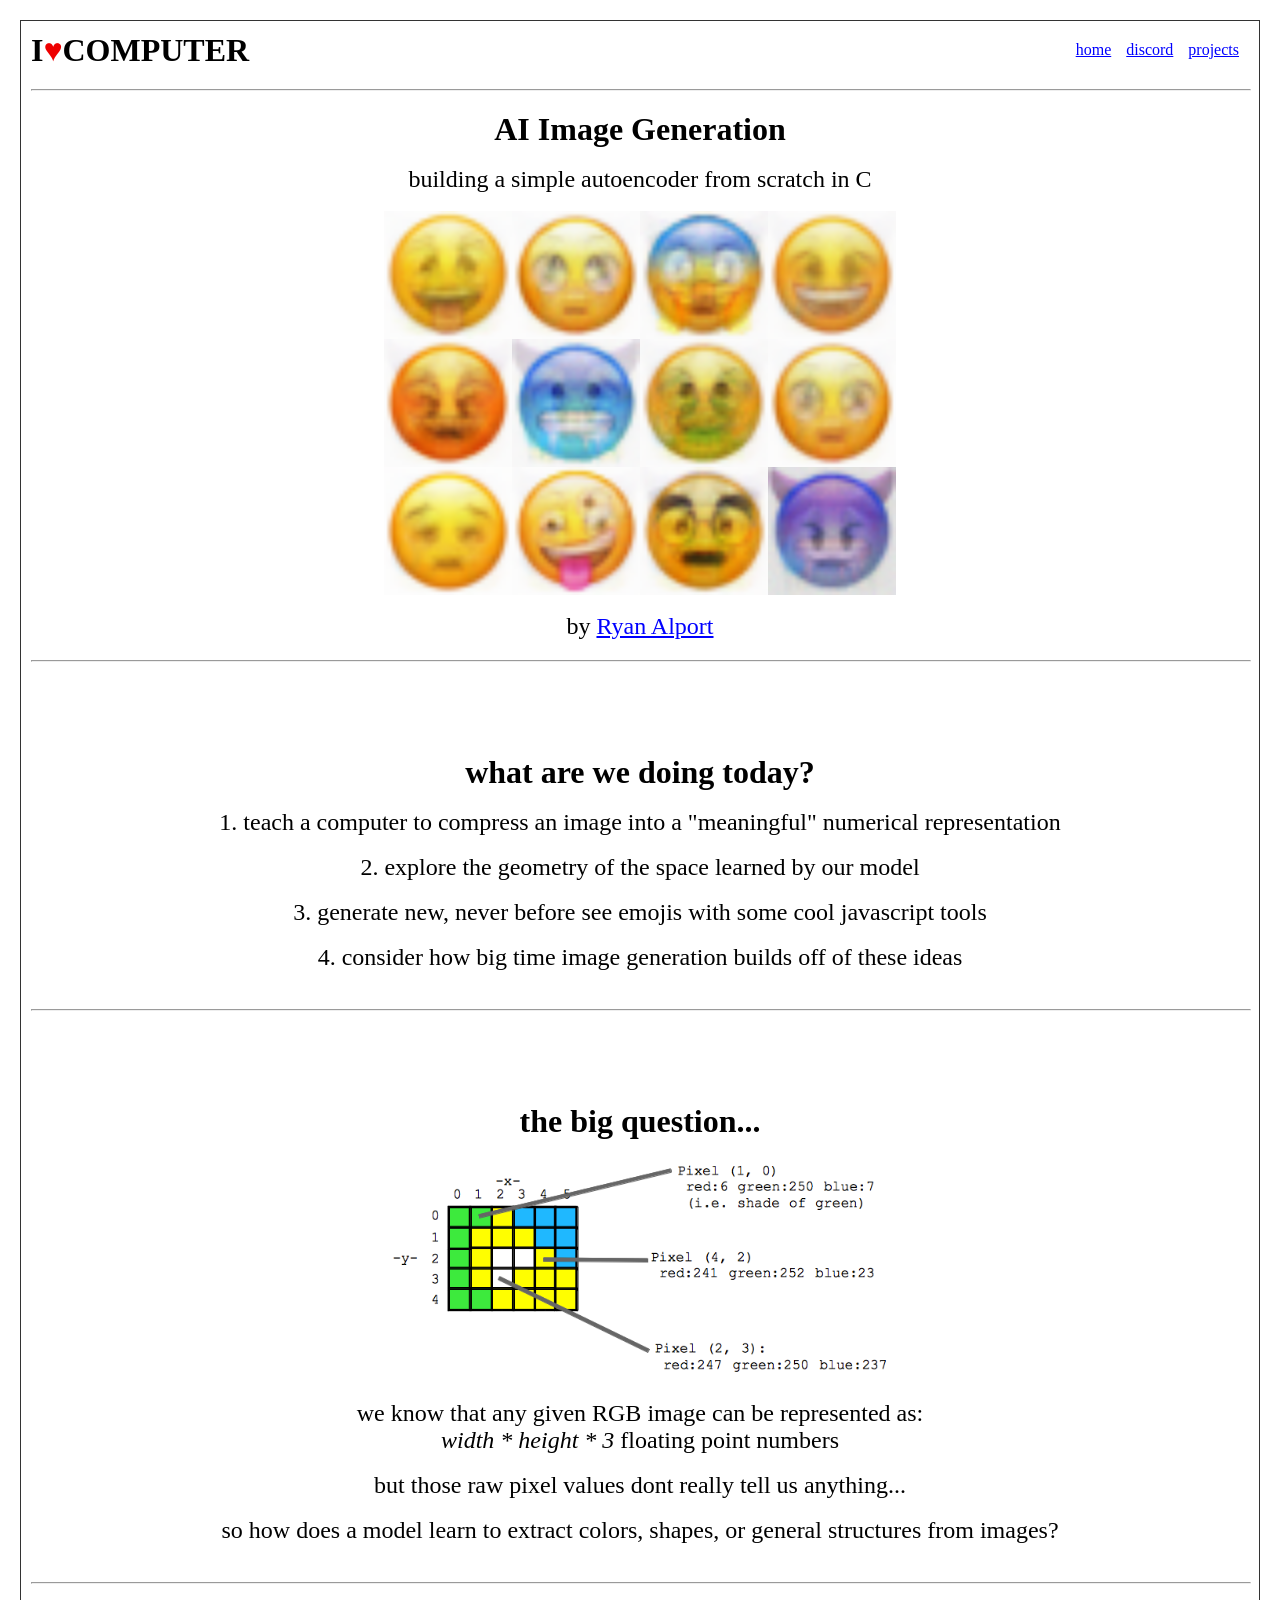
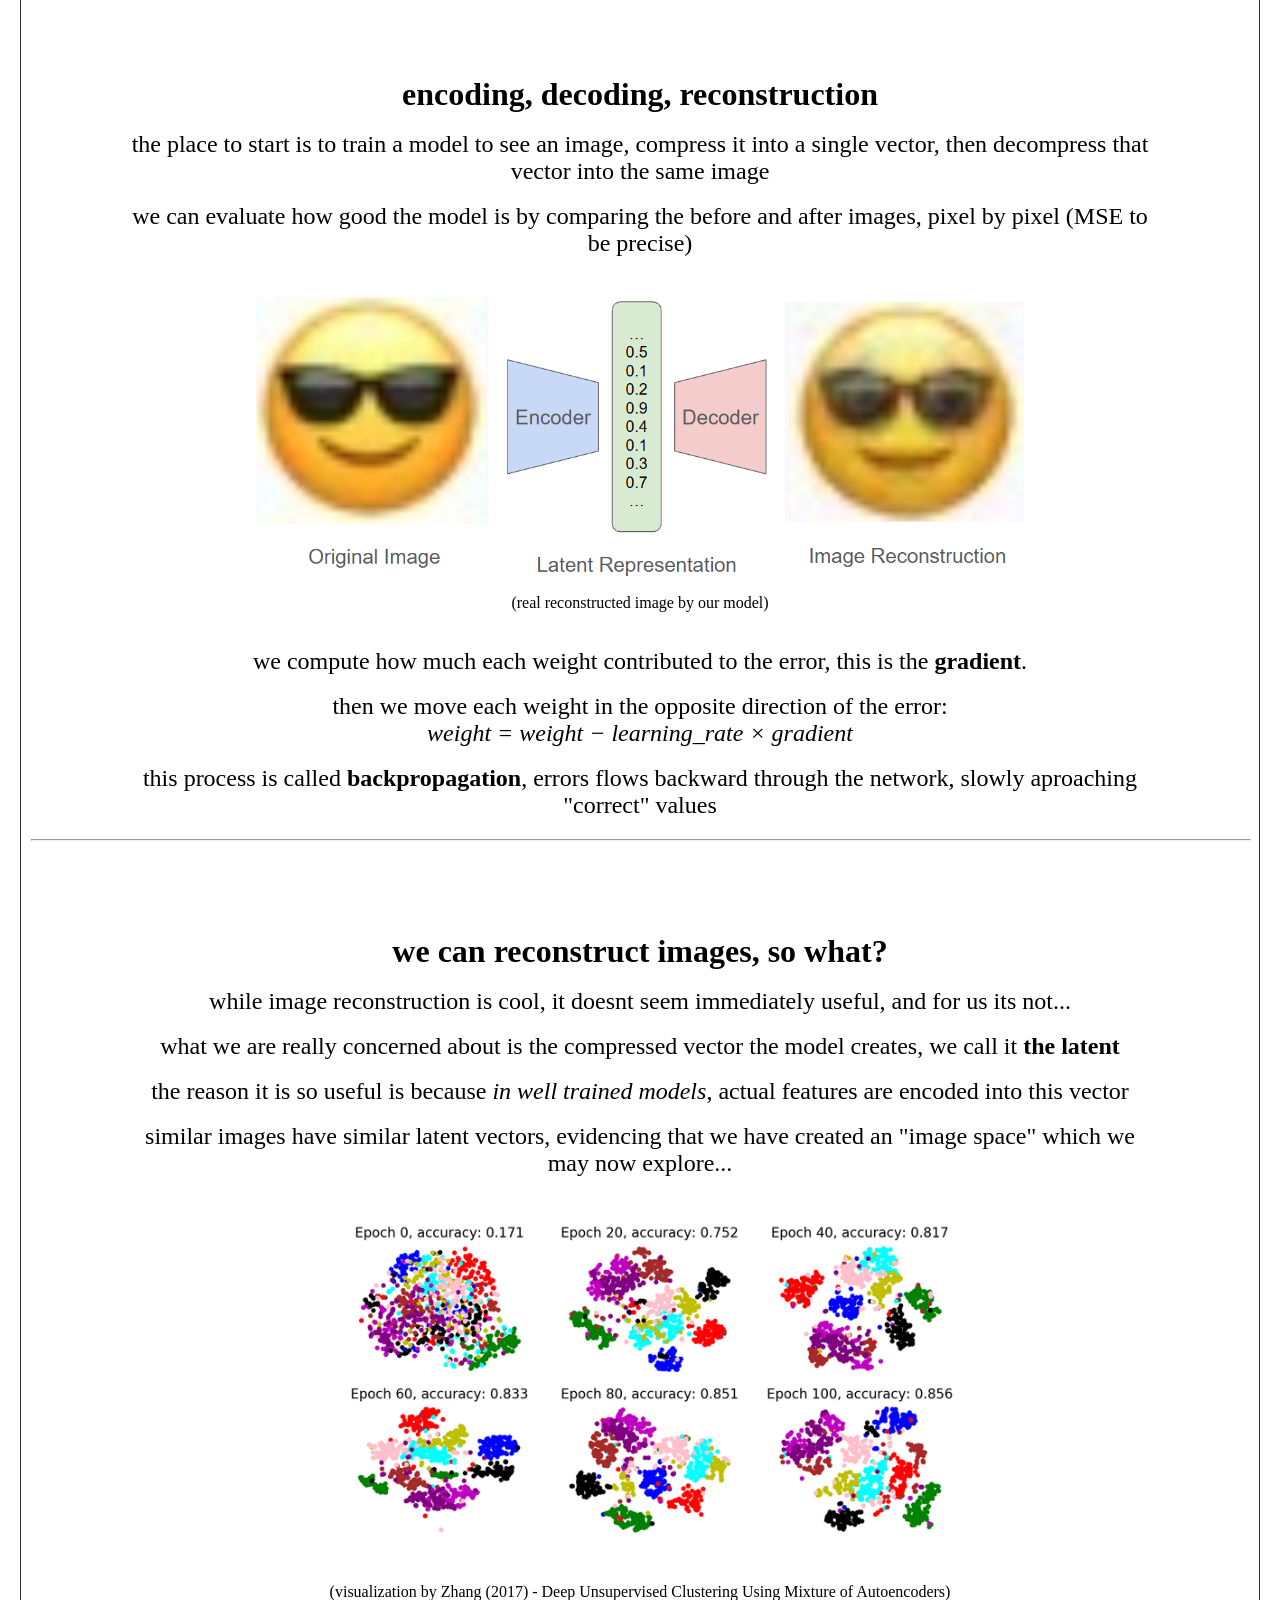
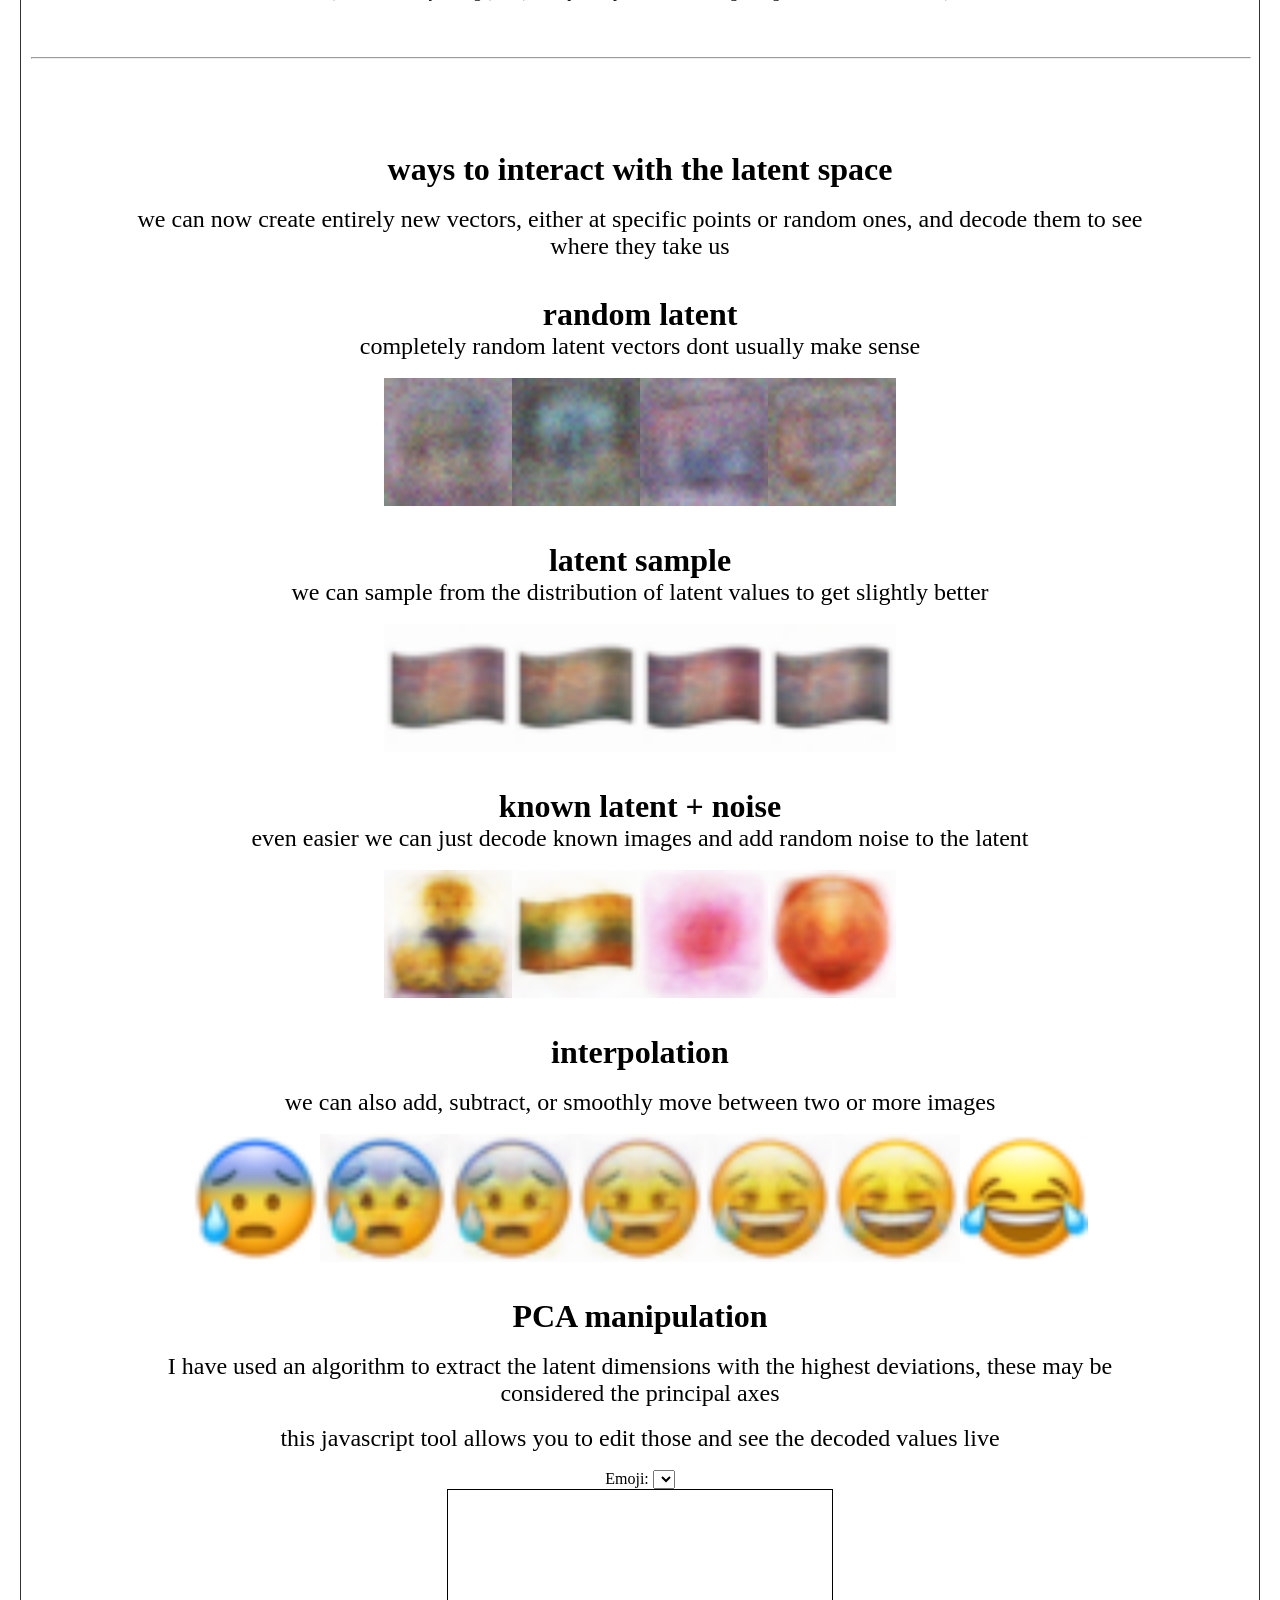
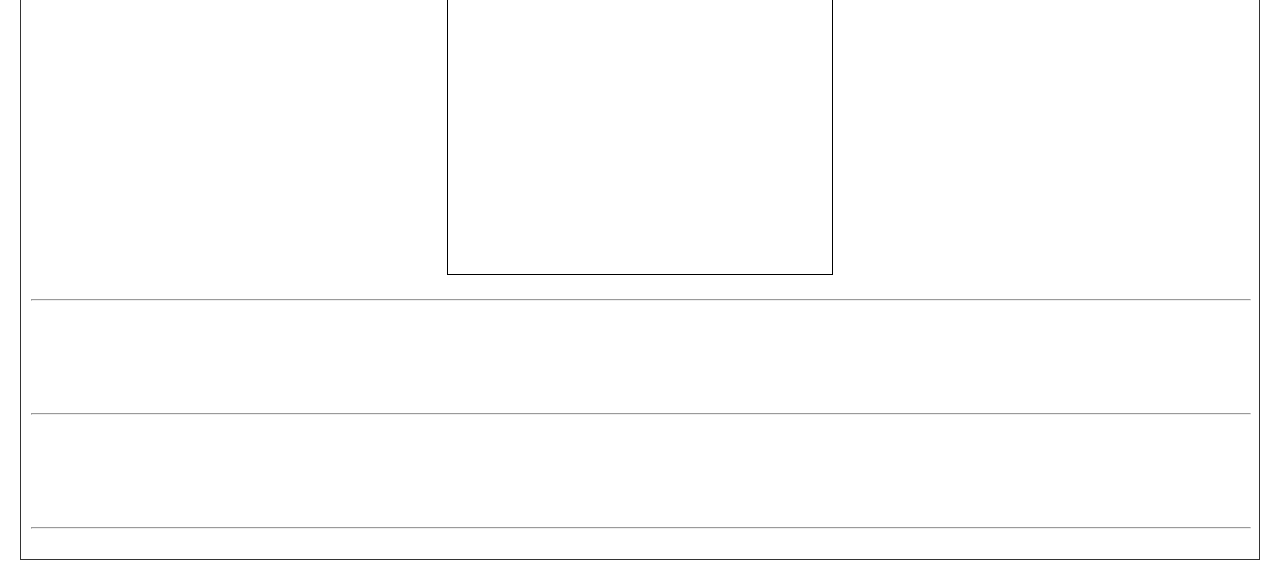
==== baby-diffusion/index.html @ 4bdd90c9 "webpage v1" ====
<!DOCTYPE html>
<html>
<head>
  <meta charset="UTF-8">
  <meta name="viewport" content="width=device-width, initial-scale=1">
  <meta name="description" content="IHEARTCOMPUTER">
  <title>IHEARTCOMPUTER</title>
  <link rel="icon" type="image/x-icon" href="../../logo.png">
  <link rel="stylesheet" href="../styles.css">
  <style>
	section {
		max-width: 80vw;
	}
  </style>
</head>
<body>
  <div class="main">
    <header class="header">
      <div class="title">
        <strong class="large" style="align-self: flex-start;">I<span style="color: #e00;">♥</span>COMPUTER</strong>
      </div>
      <nav class="nav">
        <a class="link" href="/">home</a>
        <a class="link" href="https://discord.gg/JpRw84Ybwg" target="_blank">discord</a>
        <a class="link" href="projects/">projects</a>
      </nav>
    </header>

    <hr class="break">

    <div class="content">
		
    <section id="title">
      <strong class="large">AI Image Generation</strong><br><br>
      <div class="medium">building a simple autoencoder from scratch in C</div><br>
		<div style="display: flex; flex-direction: row; justify-content: center;">
			  <img src="images/freak1.bmp" style="width: 10vw"><br><br>
			  <img src="images/freak2.bmp" style="width: 10vw"><br><br>
			  <img src="images/freak3.bmp" style="width: 10vw"><br><br>
			  <img src="images/freak4.bmp" style="width: 10vw"><br><br>
		</div>
		<div style="display: flex; flex-direction: row; justify-content: center;">
			  <img src="images/freak5.bmp" style="width: 10vw"><br><br>
			  <img src="images/freak6.bmp" style="width: 10vw"><br><br>
			  <img src="images/freak7.bmp" style="width: 10vw"><br><br>
			  <img src="images/freak8.bmp" style="width: 10vw"><br><br>
		  </div>
		<div style="display: flex; flex-direction: row; justify-content: center;">
			  <img src="images/freak9.bmp" style="width: 10vw"><br><br>
			  <img src="images/freak10.bmp" style="width: 10vw"><br><br>
			  <img src="images/freak11.bmp" style="width: 10vw"><br><br>
			  <img src="images/freak12.bmp" style="width: 10vw"><br><br>
		</div><br>
	  	  <div class="medium">by <a href="https://ryanhub.org/ryan-alport" style="color: blue;">Ryan Alport</a></div>
    </section><hr class="break">
    <br><br><br><br>

    <section id="goals">
		<strong class="large">what are we doing today?</strong><br><br>
	  <div class="medium">1. teach a computer to compress an image into a "meaningful" numerical representation</div><br>
	  <div class="medium">2. explore the geometry of the space learned by our model</div><br>
	  <div class="medium">3. generate new, never before see emojis with some cool javascript tools</div><br>
	  <div class="medium">4. consider how big time image generation builds off of these ideas</div><br>

	</section><hr class="break">
    <br><br><br><br>

    <section id="how">
		<strong class="large">the big question...</strong><br><br>
		<img src="images/pixels.png" style="max-width: 40vw"><br><br>
		<div class="medium">we know that any given RGB image can be represented as:<br>
			<i>width * height * 3</i> floating point numbers</div><br>
		<div class="medium">but those raw pixel values dont really tell us anything...</div><br>
		<div class="medium">so how does a model learn to extract colors, shapes, or general structures from images?</div><br>
	</section><hr class="break">
    <br><br><br><br>

    <section id="encode-decode">
		<strong class="large">encoding, decoding, reconstruction</strong><br><br>
		<div class="medium">the place to start is to train a model to see an image, compress it into a single vector, then decompress that vector into the same image</div><br>
		<div class="medium">we can evaluate how good the model is by comparing the before and after images, pixel by pixel (MSE to be precise)</div><br>
		<img src="images/encode-decode-reconstruct.png" style="max-width: 60vw">
		<div class="small">(real reconstructed image by our model)</div><br><br>

		<div class="medium">we compute how much each weight contributed to the error, this is the <strong>gradient</strong>.</div><br>
		<div class="medium">then we move each weight in the opposite direction of the error:</div>
		<div class="medium"><i>weight = weight − learning_rate × gradient</i></div><br>

		<div class="medium">this process is called <strong>backpropagation</strong>, errors flows backward through the network, slowly aproaching "correct" values</div> 
	</section><hr class="break">
    <br><br><br><br>

    <section id="latent-space">
		<strong class="large">we can reconstruct images, so what?</strong><br><br>
		<div class="medium">while image reconstruction is cool, it doesnt seem immediately useful, and for us its not...</div><br>
		<div class="medium">what we are really concerned about is the compressed vector the model creates, we call it <strong>the latent</strong></div><br>
		<div class="medium">the reason it is so useful is because <i>in well trained models</i>, actual features are encoded into this vector</div><br>
		<div class="medium">similar images have similar latent vectors, evidencing that we have created an "image space" which we may now explore...</div><br>
		<img src="images/latent-visual.png" style="max-width: 60vw">
		<div class="small">(visualization by Zhang (2017) - Deep Unsupervised Clustering Using Mixture of Autoencoders)</div><br><br>
    </section><hr class="break">
    <br><br><br><br>

    <section id="generating">
      <strong class="large">ways to interact with the latent space</strong><br><br>
	  <div class="medium">we can now create entirely new vectors, either at specific points or random ones, and decode them to see where they take us</div><br><br>
      <strong class="large">random latent</strong>
		<div class="medium">completely random latent vectors dont usually make sense</div><br>
		<div style="display: flex; flex-direction: row; justify-content: center;">
			  <img src="images/random1.bmp" style="width: 10vw"><br><br>
			  <img src="images/random2.bmp" style="width: 10vw"><br><br>
			  <img src="images/random3.bmp" style="width: 10vw"><br><br>
			  <img src="images/random4.bmp" style="width: 10vw"><br><br>
		</div><br><br>
      <strong class="large">latent sample</strong><br>
		<div class="medium">we can sample from the distribution of latent values to get slightly better</div><br>
		<div style="display: flex; flex-direction: row; justify-content: center;">
			  <img src="images/avg-latent1.bmp" style="width: 10vw"><br><br>
			  <img src="images/avg-latent2.bmp" style="width: 10vw"><br><br>
			  <img src="images/avg-latent3.bmp" style="width: 10vw"><br><br>
			  <img src="images/avg-latent4.bmp" style="width: 10vw"><br><br>
		</div><br><br>
      <strong class="large">known latent + noise</strong><br>
		<div class="medium">even easier we can just decode known images and add random noise to the latent</div><br>
		<div style="display: flex; flex-direction: row; justify-content: center;">
			  <img src="images/known-plus-noise1.bmp" style="width: 10vw"><br><br>
			  <img src="images/known-plus-noise2.bmp" style="width: 10vw"><br><br>
			  <img src="images/known-plus-noise3.bmp" style="width: 10vw"><br><br>
			  <img src="images/known-plus-noise4.bmp" style="width: 10vw"><br><br>
		</div><br><br>
      <strong class="large">interpolation</strong><br><br>
		<div class="medium">we can also add, subtract, or smoothly move between two or more images</div><br>
		<div style="display: flex; flex-direction: row; justify-content: center;">
			  <img src="images/interpolation1.bmp" style="width: 10vw"><br><br>
			  <img src="images/interpolation2.bmp" style="width: 10vw"><br><br>
			  <img src="images/interpolation3.bmp" style="width: 10vw"><br><br>
			  <img src="images/interpolation4.bmp" style="width: 10vw"><br><br>
			  <img src="images/interpolation5.bmp" style="width: 10vw"><br><br>
			  <img src="images/interpolation6.bmp" style="width: 10vw"><br><br>
			  <img src="images/interpolation7.bmp" style="width: 10vw"><br><br>
		</div><br><br>
      <strong class="large">PCA manipulation</strong><br><br>
		<div class="medium">I have used an algorithm to extract the latent dimensions with the highest deviations, these may be considered the principal axes</div><br>
		<div class="medium">this javascript tool allows you to edit those and see the decoded values live</div><br>
	  <div>
		<label>Emoji:
		<select id="emojiSelect"></select>
		</label>
	  </div>
	  <canvas id="canvas" style="border:1px solid #000"></canvas>
	  <div id="sliders"></div>
	  <script src="gen.js"></script> 
		  
    </section><hr class="break">
    <br><br><br><br>

    <section id="">
    </section><hr class="break">
    <br><br><br><br>

	</div>
    <hr class="break">

  </div>
</body>
</html>
---- styles.css ----
body {
    display: flex;
    flex-direction: column;
    margin: 20px;
    border: 1px solid #333;
    padding: 10px;
}
button, input {
    background-color: whitesmoke;
    border: solid 1px lightgrey;
    border-radius: 5px;
    padding: 5px;
}
input {
    color: grey;
}
button {
    color: black;
}
button:hover, input:hover {
    border: solid 1px black;
}

.small { font-size: 1.0rem; align-self: center; }
.medium { font-size: 1.5rem; align-self: center; }
.large { font-size: 2.0rem; align-self: center; }
.break { width:100%;margin:20px auto; }
.link { color: blue; }

.header {
    width: 100%;
    display: flex;
    flex-direction: row;
    align-items: center;
    justify-content: space-between;
}
.title {
    max-width: 60%;
    display: flex;
    flex-direction: column;
    flex: 1;
}
.nav {
    display: flex;
    flex-direction: row;
    gap: 15px;
    margin: 10px;
}
.content {
    display: flex;
    flex-direction: column;
    align-items: center;
    text-align: center;
}
@media (max-width: 600px) {
    .nav {
	display: none;
    }
    .title {
	max-width: 100%;
    }
    .header {
	flex-direction: column;
    }
}
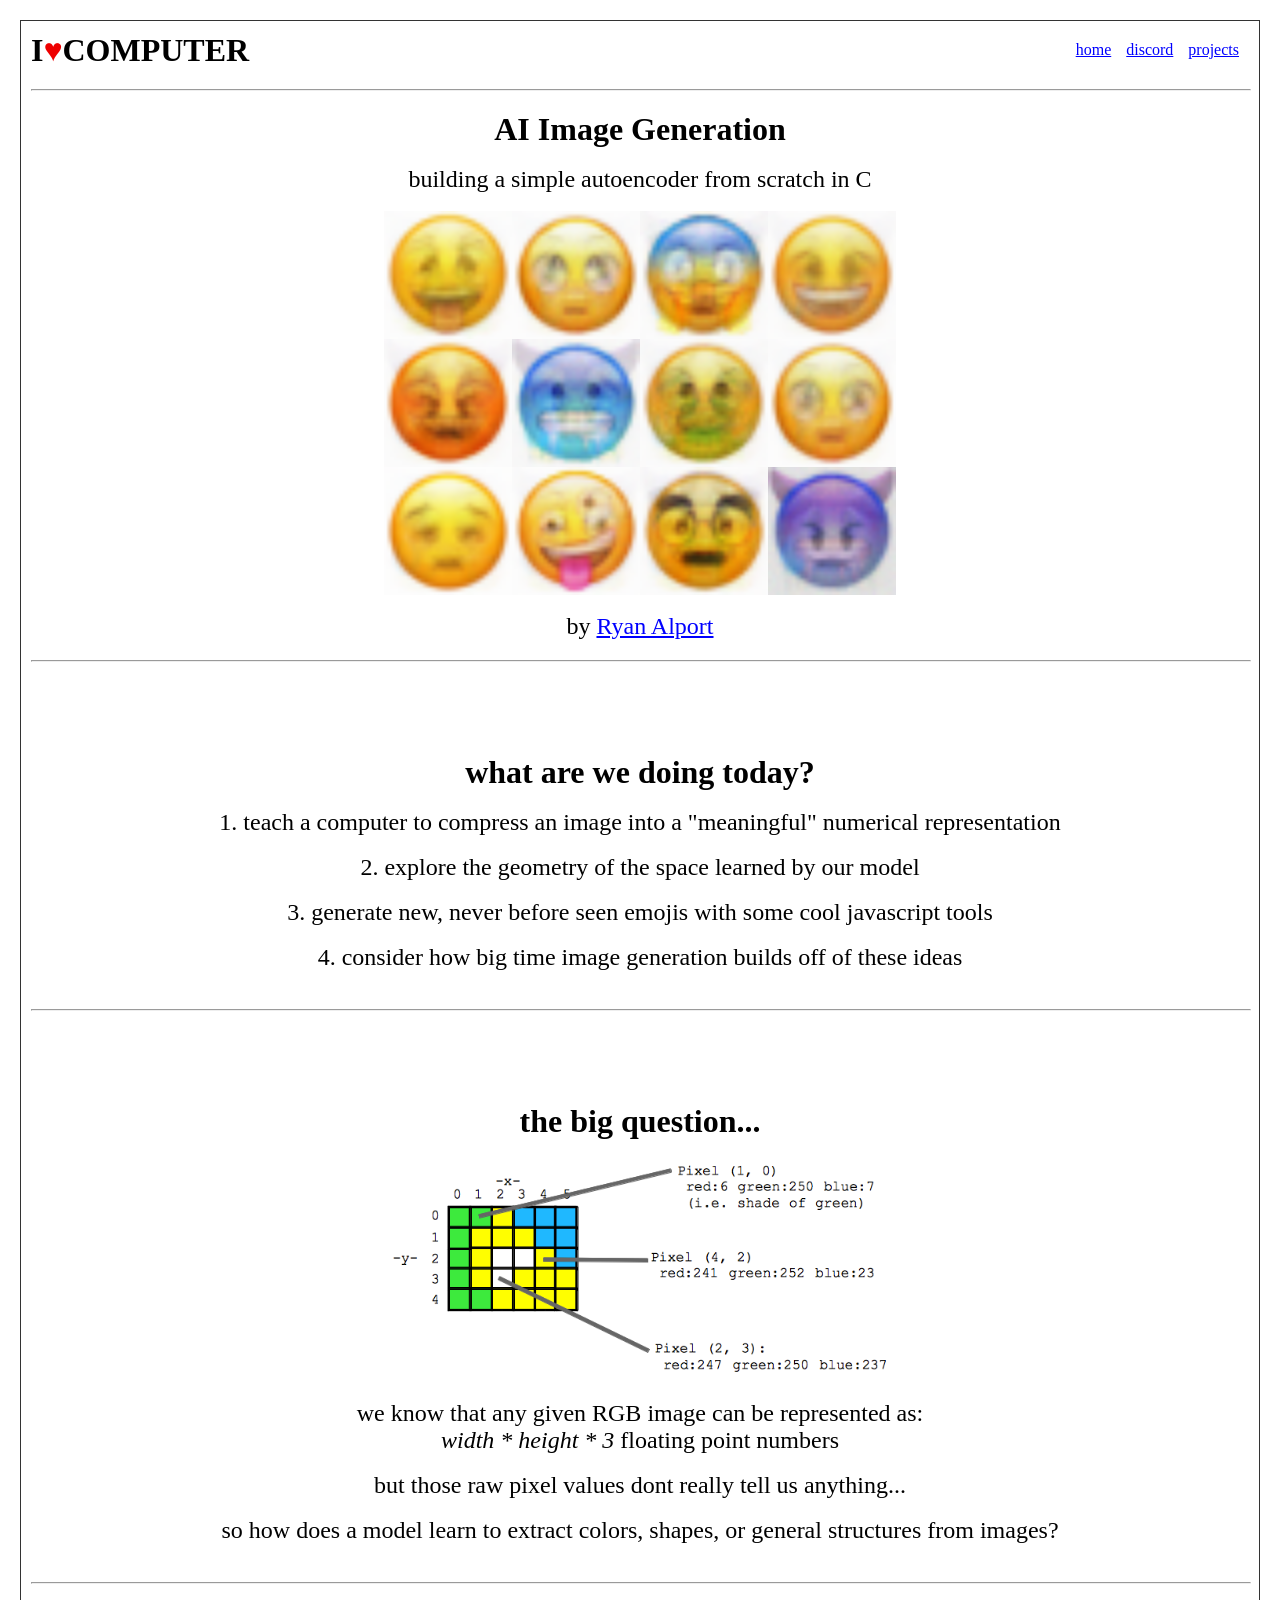
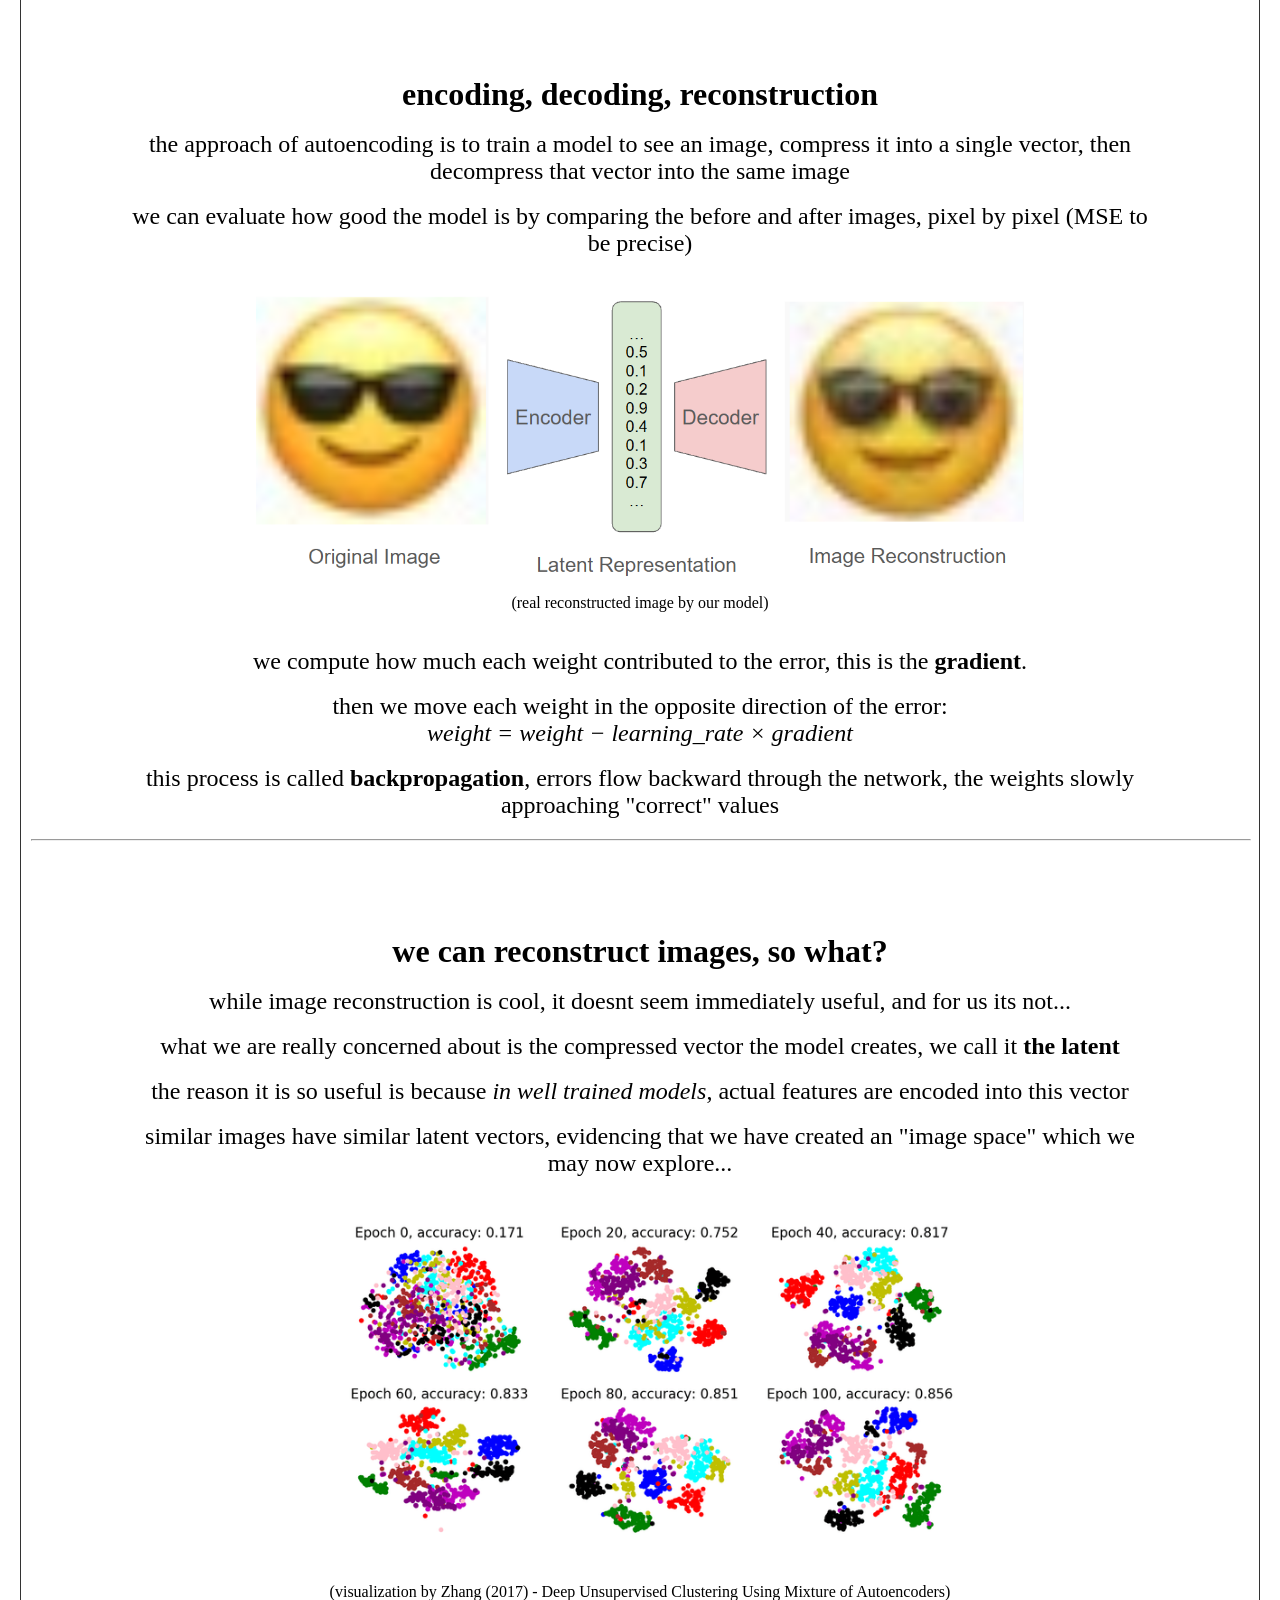
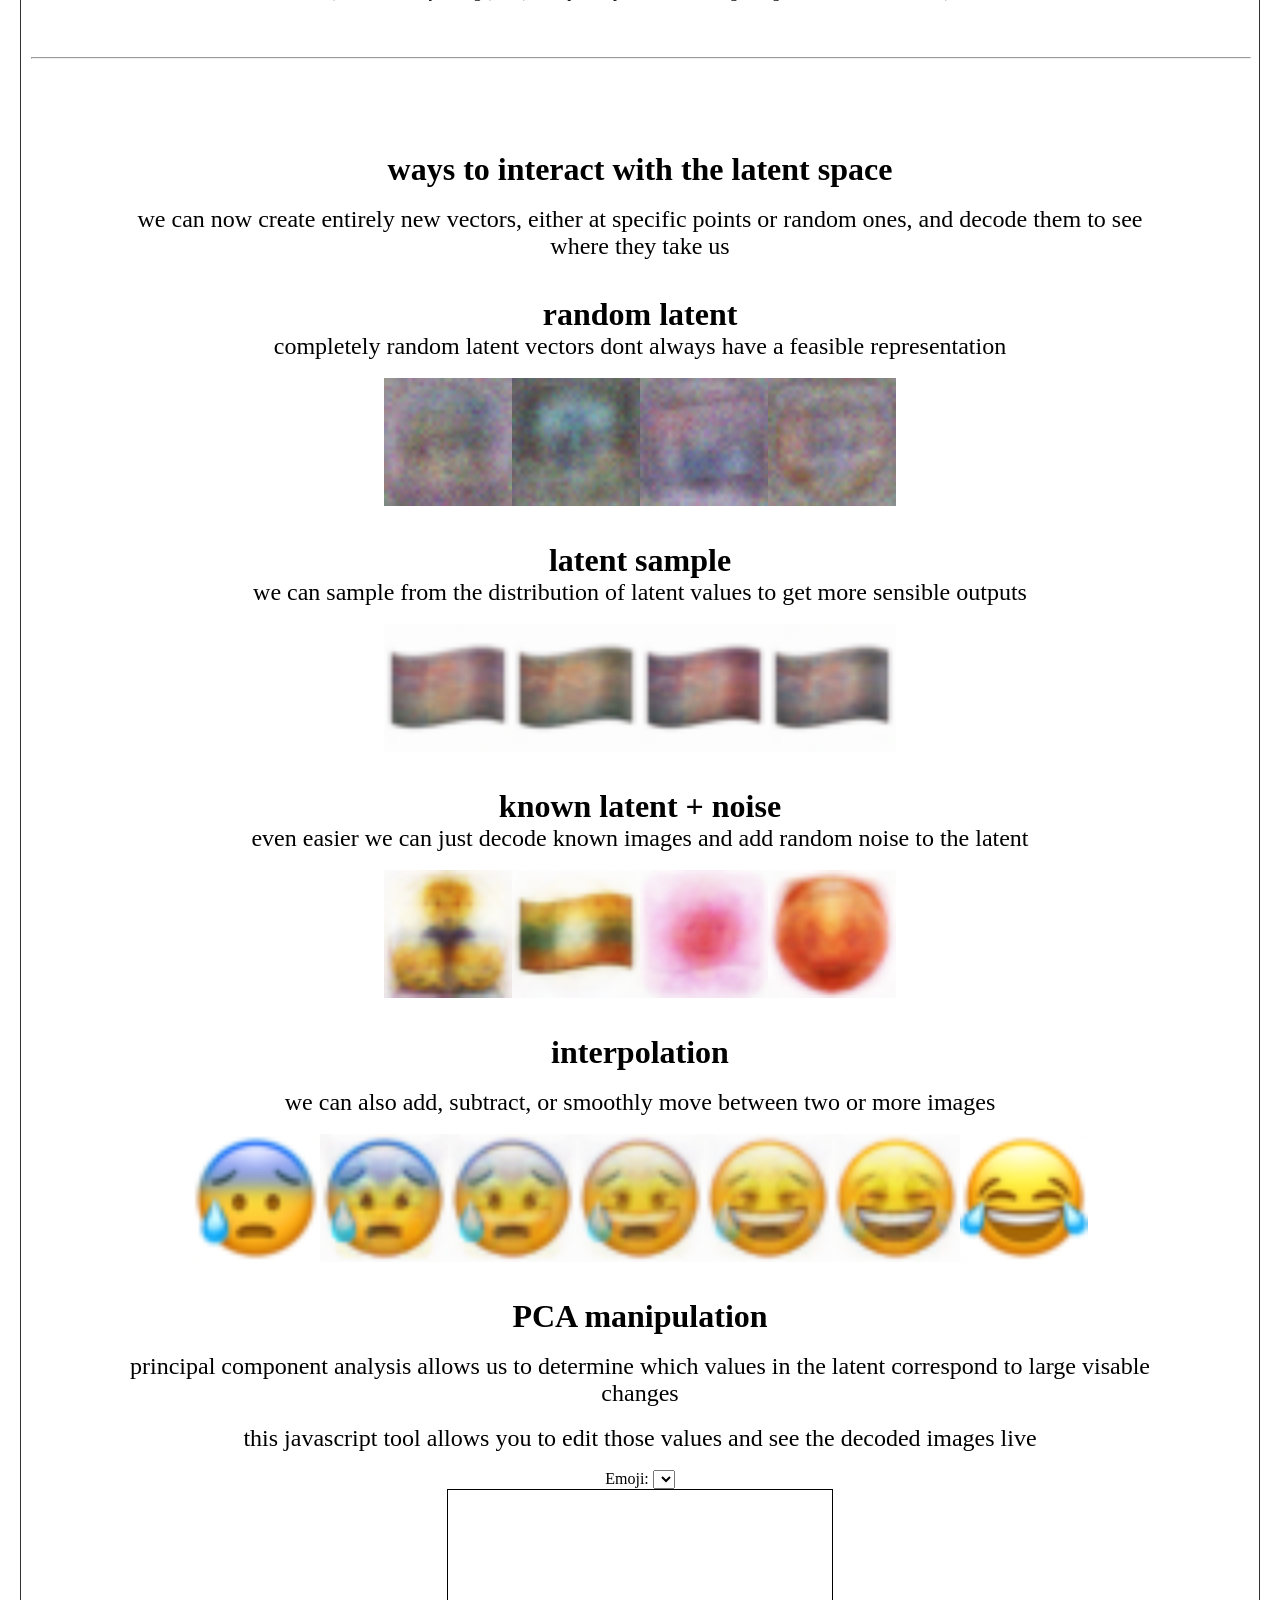
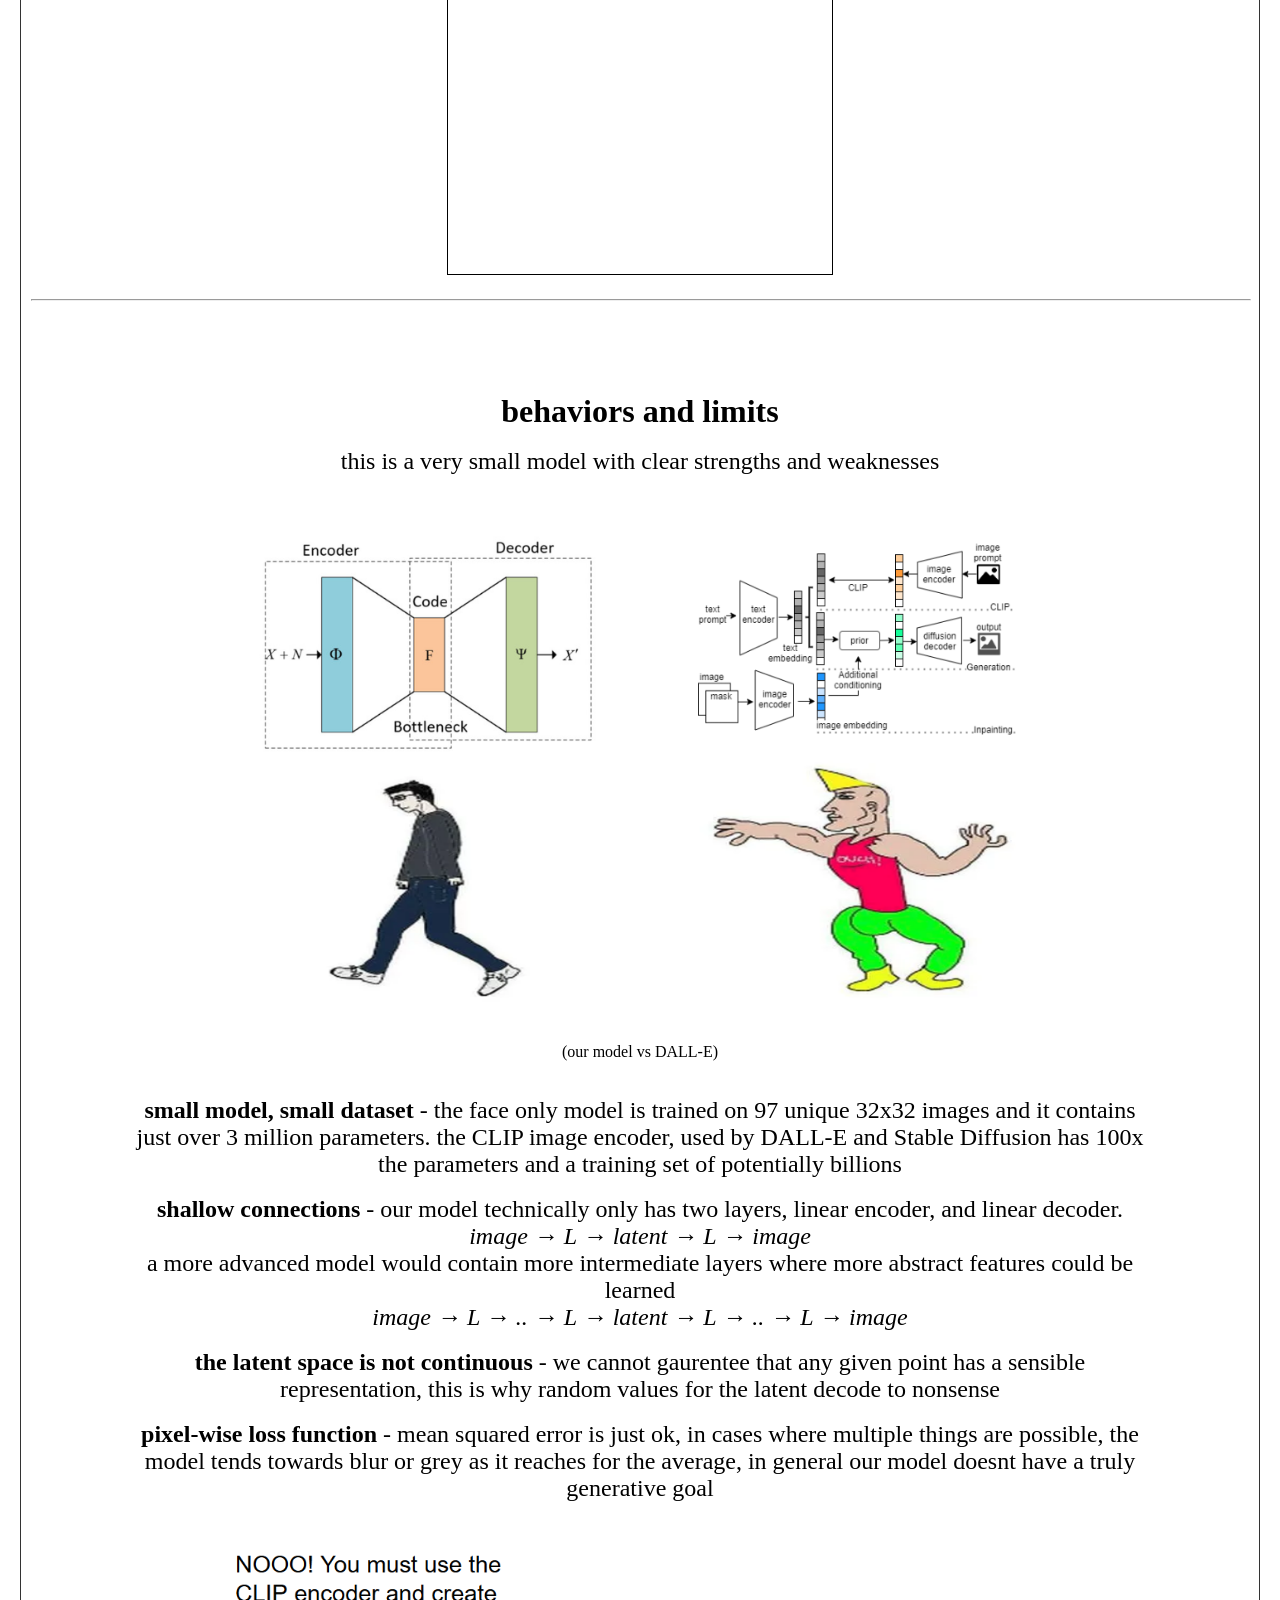
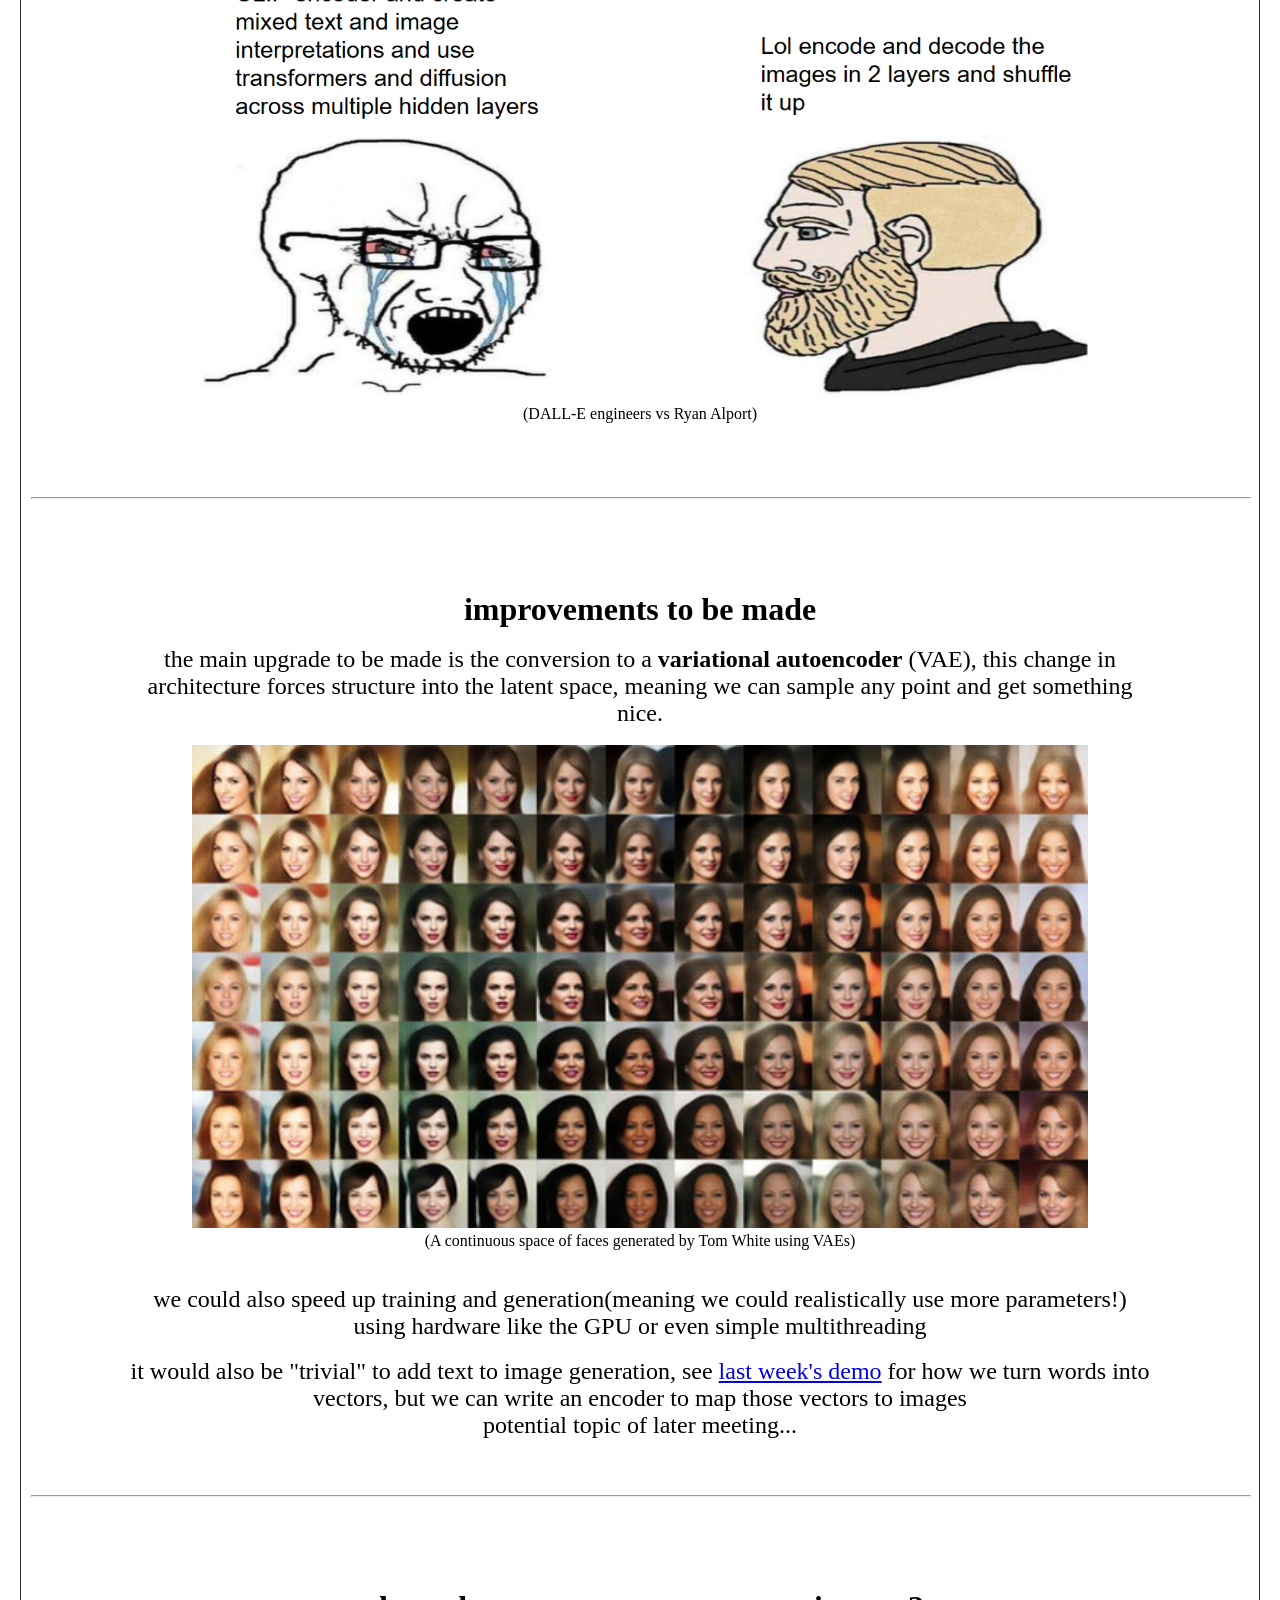
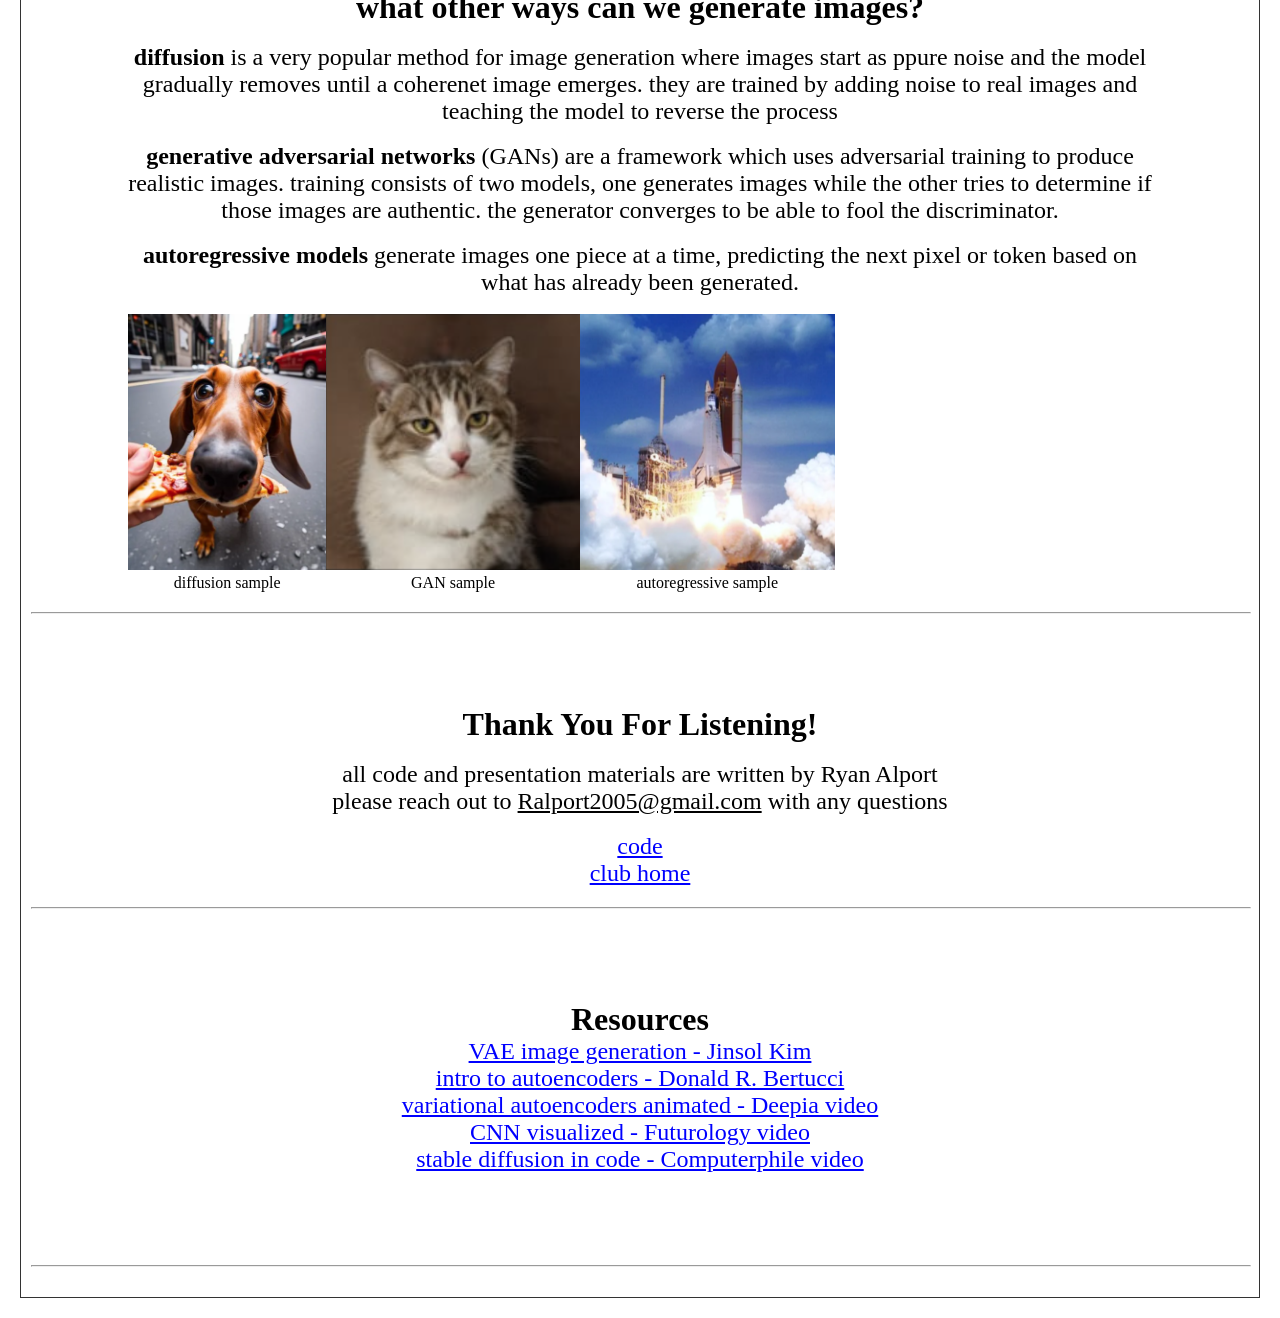
==== commit 990a6103: "baby-image-gen presentation near d" ====
--- a/baby-diffusion/index.html
+++ b/baby-diffusion/index.html
@@ -59,7 +59,7 @@
 		<strong class="large">what are we doing today?</strong><br><br>
 	  <div class="medium">1. teach a computer to compress an image into a "meaningful" numerical representation</div><br>
 	  <div class="medium">2. explore the geometry of the space learned by our model</div><br>
-	  <div class="medium">3. generate new, never before see emojis with some cool javascript tools</div><br>
+	  <div class="medium">3. generate new, never before seen emojis with some cool javascript tools</div><br>
 	  <div class="medium">4. consider how big time image generation builds off of these ideas</div><br>
 
 	</section><hr class="break">
@@ -77,7 +77,7 @@
 
     <section id="encode-decode">
 		<strong class="large">encoding, decoding, reconstruction</strong><br><br>
-		<div class="medium">the place to start is to train a model to see an image, compress it into a single vector, then decompress that vector into the same image</div><br>
+		<div class="medium">the approach of autoencoding is to train a model to see an image, compress it into a single vector, then decompress that vector into the same image</div><br>
 		<div class="medium">we can evaluate how good the model is by comparing the before and after images, pixel by pixel (MSE to be precise)</div><br>
 		<img src="images/encode-decode-reconstruct.png" style="max-width: 60vw">
 		<div class="small">(real reconstructed image by our model)</div><br><br>
@@ -86,7 +86,7 @@
 		<div class="medium">then we move each weight in the opposite direction of the error:</div>
 		<div class="medium"><i>weight = weight − learning_rate × gradient</i></div><br>
 
-		<div class="medium">this process is called <strong>backpropagation</strong>, errors flows backward through the network, slowly aproaching "correct" values</div> 
+		<div class="medium">this process is called <strong>backpropagation</strong>, errors flow backward through the network, the weights slowly approaching "correct" values</div> 
 	</section><hr class="break">
     <br><br><br><br>
 
@@ -105,7 +105,7 @@
       <strong class="large">ways to interact with the latent space</strong><br><br>
 	  <div class="medium">we can now create entirely new vectors, either at specific points or random ones, and decode them to see where they take us</div><br><br>
       <strong class="large">random latent</strong>
-		<div class="medium">completely random latent vectors dont usually make sense</div><br>
+		<div class="medium">completely random latent vectors dont always have a feasible representation</div><br>
 		<div style="display: flex; flex-direction: row; justify-content: center;">
 			  <img src="images/random1.bmp" style="width: 10vw"><br><br>
 			  <img src="images/random2.bmp" style="width: 10vw"><br><br>
@@ -113,7 +113,7 @@
 			  <img src="images/random4.bmp" style="width: 10vw"><br><br>
 		</div><br><br>
       <strong class="large">latent sample</strong><br>
-		<div class="medium">we can sample from the distribution of latent values to get slightly better</div><br>
+		<div class="medium">we can sample from the distribution of latent values to get more sensible outputs</div><br>
 		<div style="display: flex; flex-direction: row; justify-content: center;">
 			  <img src="images/avg-latent1.bmp" style="width: 10vw"><br><br>
 			  <img src="images/avg-latent2.bmp" style="width: 10vw"><br><br>
@@ -140,23 +140,88 @@
 			  <img src="images/interpolation7.bmp" style="width: 10vw"><br><br>
 		</div><br><br>
       <strong class="large">PCA manipulation</strong><br><br>
-		<div class="medium">I have used an algorithm to extract the latent dimensions with the highest deviations, these may be considered the principal axes</div><br>
-		<div class="medium">this javascript tool allows you to edit those and see the decoded values live</div><br>
+		<div class="medium">principal component analysis allows us to determine which values in the latent correspond to large visable changes</div><br>
+		<div class="medium">this javascript tool allows you to edit those values and see the decoded images live</div><br>
 	  <div>
 		<label>Emoji:
 		<select id="emojiSelect"></select>
 		</label>
 	  </div>
-	  <canvas id="canvas" style="border:1px solid #000"></canvas>
-	  <div id="sliders"></div>
+	  <canvas id="canvas" style="justify-self: center; max-width: 70vw; border:1px solid #000"></canvas>
+	  <div id="sliders" style="justify-self: center; max-width: 60vw;"></div>
 	  <script src="gen.js"></script> 
 		  
     </section><hr class="break">
     <br><br><br><br>
 
-    <section id="">
-    </section><hr class="break">
-    <br><br><br><br>
+    <section id="whats-next">
+      <strong class="large">behaviors and limits</strong><br><br>
+		<div class="medium">this is a very small model with clear strengths and weaknesses</div><br>
+		<br><img src="images/chad-virgin.png" style="width: 70vw"><div class="small">(our model vs DALL-E)</div><br><br>
+		<div class="medium"><strong>small model, small dataset</strong> - the face only model is trained on 97 unique 32x32 images and it contains just over 3 million parameters. the CLIP image encoder, used by DALL-E and Stable Diffusion has 100x the parameters and a training set of potentially billions</div><br>
+		<div class="medium"><strong>shallow connections</strong> - our model technically only has two layers, linear encoder, and linear decoder. <br>
+		<i>image → L → latent → L → image</i><br>
+		a more advanced model would contain more intermediate layers where more abstract features could be learned<br>
+		<i>image → L → .. → L → latent → L → .. → L → image</i><br>
+		</div><br>
+		<div class="medium"><strong>the latent space is not continuous</strong> - we cannot gaurentee that any given point has a sensible representation, this is why random values for the latent decode to nonsense</div><br>
+		<div class="medium"><strong>pixel-wise loss function</strong> - mean squared error is just ok, in cases where multiple things are possible, the model tends towards blur or grey as it reaches for the average, in general our model doesnt have a truly generative goal<br>
+		<br><img src="images/chad-angry.png" style="width: 70vw"><div class="small">(DALL-E engineers vs Ryan Alport)</div><br><br>
+    </section><hr class="break">
+    <br><br><br><br>
+
+	<section id="improvements">
+		<strong class="large">improvements to be made</strong><br><br>
+		<div class="medium">the main upgrade to be made is the conversion to a <strong>variational autoencoder</strong> (VAE), this change in architecture forces structure into the latent space, meaning we can sample any point and get something nice.</div><br>
+		<img src="images/vae.png" style="width: 70vw"><div class="small">(A continuous space of faces generated by Tom White using VAEs)</div><br><br>
+		<div class="medium">we could also speed up training and generation(meaning we could realistically use more parameters!) using hardware like the GPU or even simple multithreading</div><br>
+		<div class="medium">it would also be "trivial" to add text to image generation, see <a href="/projects/baby-lm">last week's demo</a> for how we turn words into vectors, but we can write an encoder to map those vectors to images<br>potential topic of later meeting...</div><br>
+		<div class="medium"></div><br>
+
+	</section><hr class="break">
+	<br><br><br><br>
+
+	<section id="other-ways">
+		<strong class="large">what other ways can we generate images?</strong><br><br>
+		<div class="medium"><strong>diffusion</strong> is a very popular method for image generation where images start as ppure noise and the model gradually removes until a coherenet image emerges. they are trained by adding noise to real images and teaching the model to reverse the process</div><br>
+		<div class="medium"><strong>generative adversarial networks</strong> (GANs) are a framework which uses adversarial training to produce realistic images. training consists of two models, one generates images while the other tries to determine if those images are authentic. the generator converges to be able to fool the discriminator.</div><br>
+		<div class="medium"><strong class="medium">autoregressive models</strong> generate images one piece at a time, predicting the next pixel or token based on what has already been generated.</div><br>
+	<div style="display: flex; flex-direction: row; justify-self: center;">
+		<div>
+			<img src="images/diff-sample.png" style="max-height: 20vw">
+			<div class="small">diffusion sample</div>
+		</div>
+		<div>
+			<img src="images/gan-sample.png" style="max-height: 20vw">
+			<div class="small">GAN sample</div>
+		</div>
+		<div>
+			<img src="images/autoreg-sample.png" style="max-height: 20vw">
+			<div class="small">autoregressive sample</div>
+		</div>
+	</div>
+
+	</section><hr class="break">
+    <br><br><br><br>
+
+    <section id="thank-you">
+	  <strong class="large">Thank You For Listening!</strong><br><br>
+	  <div class="medium">all code and presentation materials are written by Ryan Alport</div>
+	  <div class="medium">please reach out to <a style="text-decoration:underline;color: black;">Ralport2005@gmail.com</a> with any questions</div><br>
+	  <div class="medium"><a style="color: blue;" href="https://www.ryanhub.org/repos/baby-image-gen.git/">code</a></div>
+	  <div class="medium"><a style="color: blue;" href="/">club home</a></div>
+      </section><hr class="break">
+      <br><br><br><br>
+
+	<section id="resources">
+		<strong class="large">Resources</strong><br>
+		<a class="medium" style="color: blue;" href="https://gaussian37.github.io/deep-learning-chollet-8-4/">VAE image generation - Jinsol Kim</a><br>
+		<a class="medium" style="color: blue;" href="https://introduction-to-autoencoders.vercel.app/">intro to autoencoders - Donald R. Bertucci</a><br>
+		<a class="medium" style="color: blue;" href="https://youtu.be/qJeaCHQ1k2w?si=dcGXs4RkwsDEMPvv">variational autoencoders animated - Deepia video</a><br>
+		<a class="medium" style="color: blue;" href="https://youtu.be/pj9-rr1wDhM?si=z7yyltJdsj-2G2l9">CNN visualized - Futurology video</a><br>
+		<a class="medium" style="color: blue;" href="https://youtu.be/-lz30by8-sU?si=7_ThHVALrqK9Ha2B">stable diffusion in code - Computerphile video</a><br>
+		<br><br><br><br>
+	</section>
 
 	</div>
     <hr class="break">
